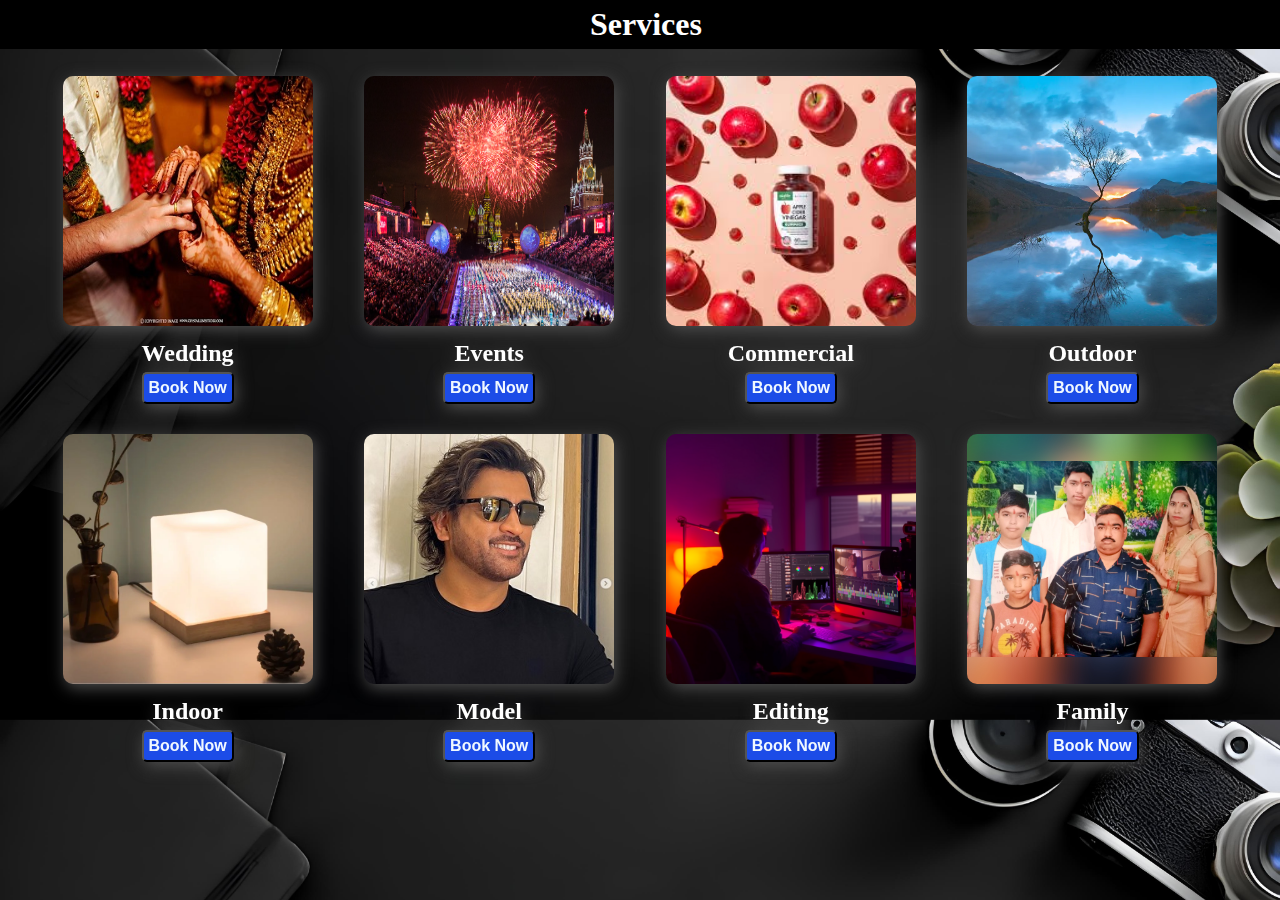
==== service.html @ cf9ffcce "File Uploading..." ====
<!DOCTYPE html>
<html lang="en">
<head>
    <meta charset="UTF-8">
    <meta name="viewport" content="width=device-width, initial-scale=1.0">
    <title>Services</title>
    <style>
        *{
            margin: 0;
            padding: 0;
            color:white;
        }
        body{
            background: url('back3.jpg');
            background-size: 100%;
        }
        .category{
  height: 100%;
  width:100%;
  display: flex;
  flex-wrap: wrap;
  justify-content: center;
  align-items: center;
      filter: drop-shadow(2px 4px 8px rgb(77, 77, 77));
}
.box{
  height: 400px;
  width:22%;
  margin: 10px;
  margin-top: -17px;
  margin-bottom: -25px;
  display: flex;
  flex-direction: column;
  justify-content: center;
  align-items: center;
  border-radius:10px;
}
.ct-photo{
  padding: 20px;
  padding-bottom: 10px;
}
.ct-photo img{
  height: 250px;
  width: 250px;
   border-radius:10px;
}
.box button{
  background-color: rgb(28, 76, 231);
  font-size: 1rem;
  border-radius: 5px;
  padding: 5px;
  margin: 5px;
  color: aliceblue;
  font-weight: 600;
}
.box button:hover{
  filter: invert();
  cursor: pointer;
}
    </style>
</head>
<body>
    <h2 style="padding: 6px;color: white; width: 100%;background-color: black;text-align: center;font-size: 2rem;">Services</h2>
    <div class="category">
        <div class="box1 box">
            <div class="ct-photo">
                <img src="wedding.jpg">
            </div>
            <h2 style="text-align: center;">Wedding</h2>
            <button type="submit" style="align-items: center;">Book Now</button>
        </div>
        <div class="box3 box">
            <div class="ct-photo">
                <img src="event.jpg">
            </div>
            <h2 style="text-align: center;">Events</h2>
            <button type="submit" style="align-items: center;">Book Now</button>
        </div>
        <div class="box3 box">
            <div class="ct-photo">
                <img src="com.jfif">
            </div>
            <h2 style="text-align: center;">Commercial</h2>
            <button type="submit" style="align-items: center;">Book Now</button>
        </div>
        <div class="box4 box">
            <div class="ct-photo">
                <img src="out.webp">
            </div>
            <h2 style="text-align: center;">Outdoor</h2>
            <button type="submit" style="align-items: center;">Book Now</button>
        </div>
        <div class="box5 box">
            <div class="ct-photo">
                <img src="ind.webp">
            </div>
            <h2 style="text-align: center;">Indoor</h2>
            <button type="submit" style="align-items: center;">Book Now</button>
        </div>
        <div class="box6 box">
            <div class="ct-photo">
                <img src="model.jpg">
            </div>
            <h2 style="text-align: center;">Model</h2>
            <button type="submit" style="align-items: center;">Book Now</button>
        </div>
        <div class="box7 box">
            <div class="ct-photo">
                <img src="edit.webp">
            </div>
            <h2 style="text-align: center;">Editing</h2>
            <button type="submit" style="align-items: center;">Book Now</button>
        </div>
        <div class="box8 box">
            <div class="ct-photo">
                <img src="family.jpg">
            </div>
            <h2 style="text-align: center;">Family</h2>
            <button type="submit" style="align-items: center;">Book Now</button>
        </div>
    </div>
</body>
</html>
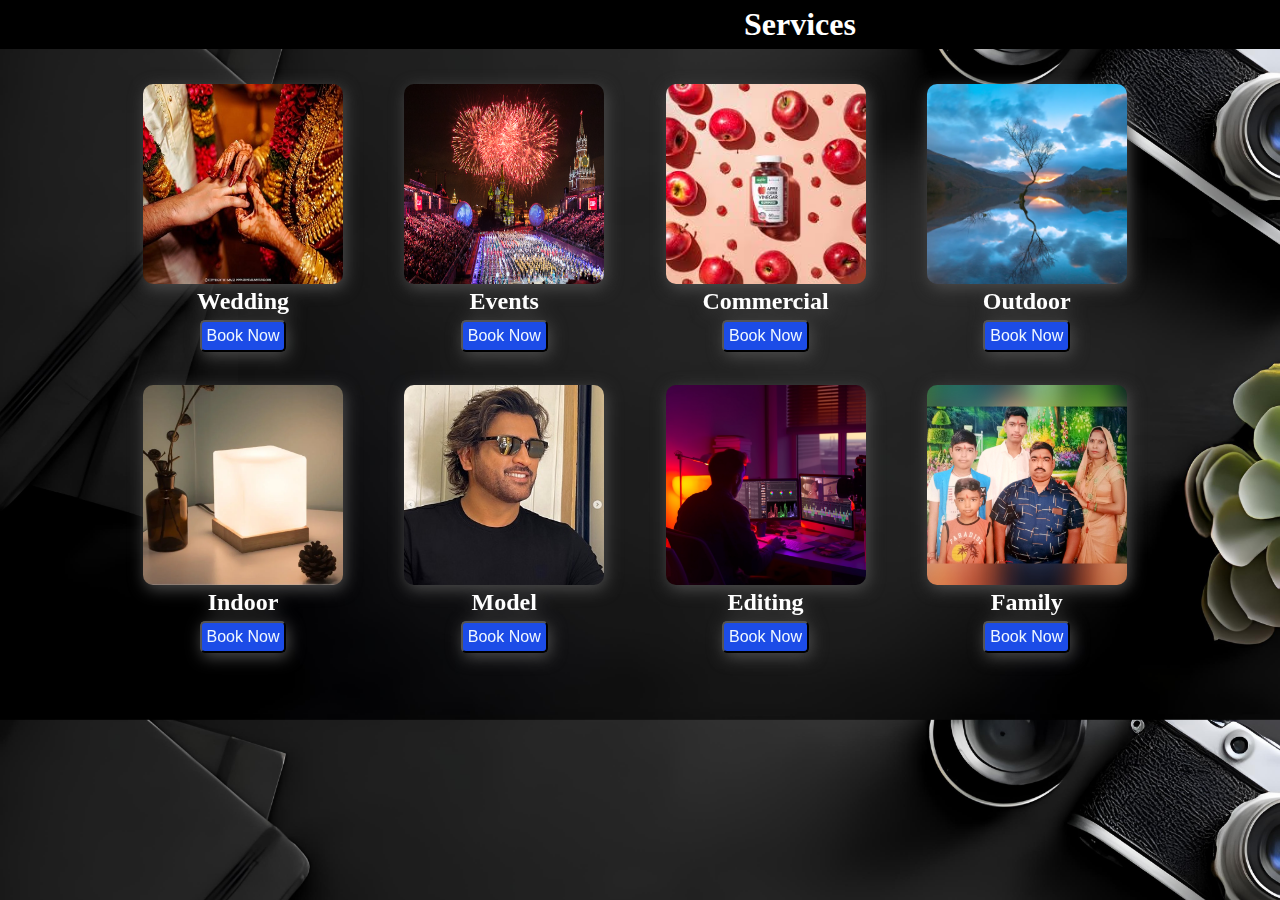
==== commit 6739e86d: "Update service.html" ====
--- a/service.html
+++ b/service.html
@@ -13,6 +13,7 @@
         body{
             background: url('back3.jpg');
             background-size: 100%;
+            width:99.2%;
         }
         .category{
   height: 100%;
@@ -25,23 +26,19 @@
 }
 .box{
   height: 400px;
-  width:22%;
-  margin: 10px;
-  margin-top: -17px;
-  margin-bottom: -25px;
+  width:19%;
+  margin:10px;
+  margin-top: -29px;
+  margin-bottom: -70px;
   display: flex;
   flex-direction: column;
   justify-content: center;
   align-items: center;
   border-radius:10px;
 }
-.ct-photo{
-  padding: 20px;
-  padding-bottom: 10px;
-}
 .ct-photo img{
-  height: 250px;
-  width: 250px;
+  height: 200px;
+  width: 200px;
    border-radius:10px;
 }
 .box button{
@@ -51,7 +48,7 @@
   padding: 5px;
   margin: 5px;
   color: aliceblue;
-  font-weight: 600;
+  font-weight: 500;
 }
 .box button:hover{
   filter: invert();
@@ -60,7 +57,7 @@
     </style>
 </head>
 <body>
-    <h2 style="padding: 6px;color: white; width: 100%;background-color: black;text-align: center;font-size: 2rem;">Services</h2>
+    <h2 style="padding: 6px;color: white; width: 1588px;background-color: black;text-align: center;font-size: 2rem;">Services</h2>
     <div class="category">
         <div class="box1 box">
             <div class="ct-photo">
@@ -120,4 +117,4 @@
         </div>
     </div>
 </body>
-</html>+</html>
